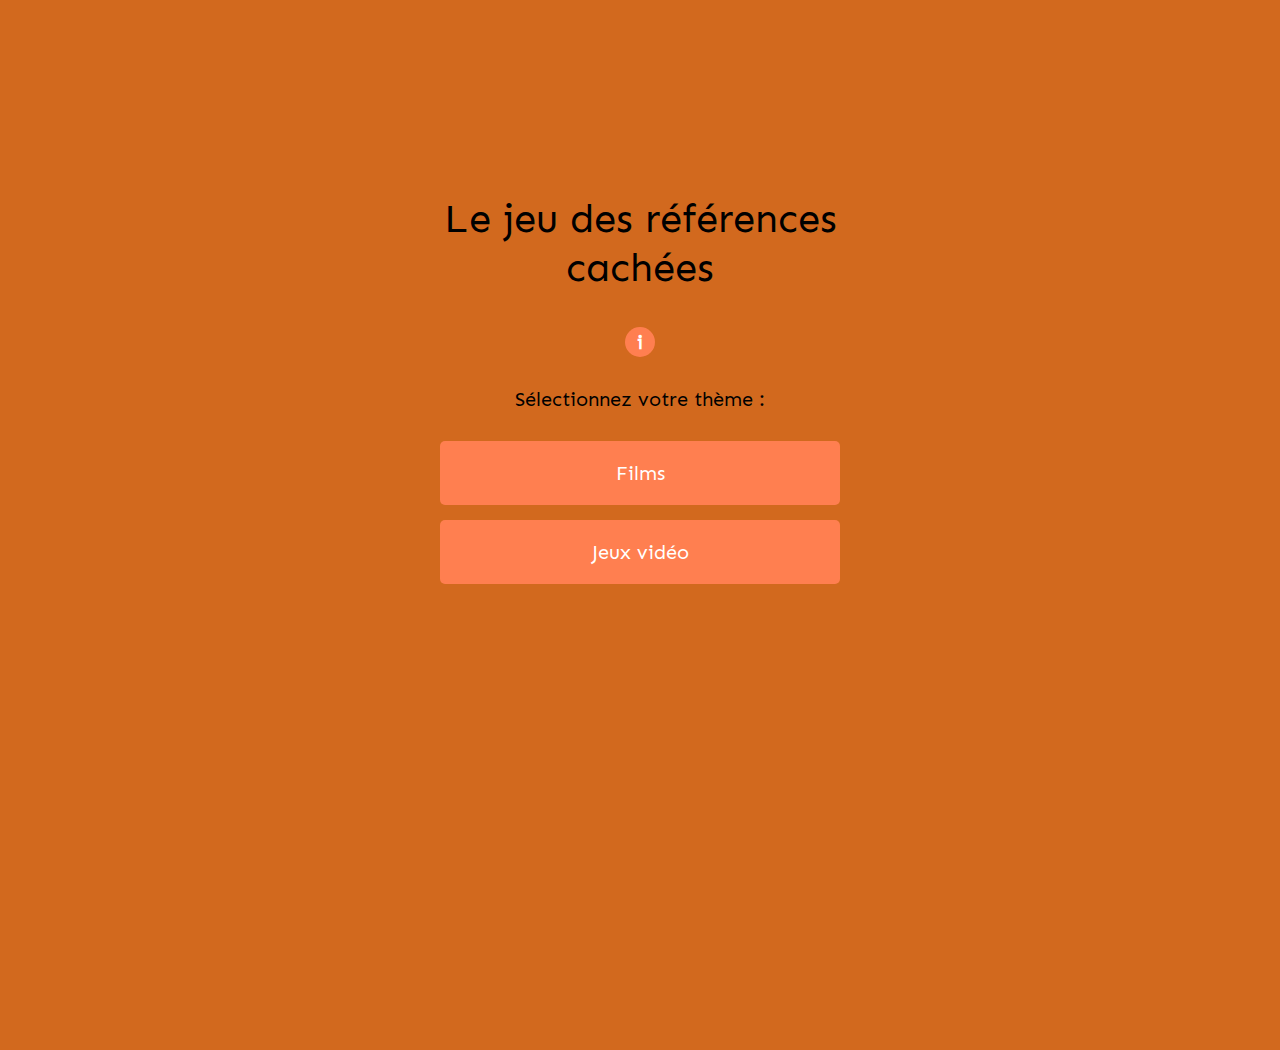
==== games.html @ 34562cf4 "INIT proj" ====
<!DOCTYPE html>
<html lang="fr">
<head>
    <meta charset="UTF-8" />
    <title>hidden objects game</title>
    
    <link href="css/main.css" rel="stylesheet" />
    <link href="css/hidden.css" rel="stylesheet" />
</head>
<body>
    <main>
        <section class="game">
            <article class="game_container">
                <div class="game_menu">
                    <ul class="game_menu_infos">
                        <li class="game_menu_info">
                            <button class="game_btn game_btn--back"><</button>
                        </li>
                        <li class="game_menu_info game_menu_info--center">
                            <div class="info info_lives">
                                <h4 class="info_lives_title">Lives :</h4>
                                <span class="info_lives_heart full" data-live="1"></span>
                                <span class="info_lives_heart full" data-live="2"></span>
                                <span class="info_lives_heart full" data-live="3"></span>
                                <span class="info_lives_heart full" data-live="4"></span>
                                <span class="info_lives_heart full" data-live="5"></span>
                            </div>
                            <div class="info info_findings">
                                <h4>Found :</h4>
                                <ul class="info_findings_score">
                                    <li class="info_findings_points"></li>/
                                    <li class="info_findings_maxpoints"></li>
                                </ul>
                            </div>
                        </li>
                        <li class="game_menu_info">
                            <span class="info_sound"></span>
                        </li>
                    </ul>
                    <ul class="game_menu_items active">
                        <li class="game_menu_item game_menu_item--title">
                            Le jeu des références cachées
                        </li>
                        <li class="game_menu_item game_menu_item--i">
                            <div>
                                i
                            </div>
                        </li>
                        <li class="game_menu_item game_menu_item--rules">
                            <p>Je vous propose un petit jeu où il vous faut trouver, cachées au sein d'une image, des références qui me sont chères.</p>
                            <p>Attention ! Chaque mauvaise réponse vous enlève une vie et vous n'en avez que 5 !</p>
                            <p>Heureusement, vous pouvez en gagner en marquant des points !</p>
                        </li>
                        <li class="game_menu_item game_menu_item--subtitle">
                            Sélectionnez votre thème :
                        </li>
                        <li class="game_menu_item" data-theme="movies">
                            <button class="game_btn">Films</button>
                        </li>
                        <!--<li class="game_menu_item" data-theme="series">
                            <button class="game_btn">Séries & animes</button>
                        </li>-->
                        <li class="game_menu_item" data-theme="videogames">
                            <button class="game_btn">Jeux vidéo</button>
                        </li>
                    </ul>
                </div>
                <div class="game_content game_content--movies" data-theme="movies">
                    <img class="game_image" src="images/fond-movies.png" />
                    <div class="game_dialog_bg"></div>
                    <div class="game_dialog">
                        <button class="game_btn game_dialog_close">X</button>
                        <h3 class="game_dialog_title">À quoi cet objet fait-il référence ?</h3>
                        <input class="game_dialog_input game_dialog_input--movies" type="text" />
                        <button class="game_btn game_dialog_guess">Guess</button>
                        <h4 class="game_dialog_text"></h4>
                    </div>
                    <div class="game_victory">
                        <h3>Victoire !</h3>
                        <p>Bravo ! Vous avez toutes les références !</p>
                        <p>C'est que vous avez les mêmes goûts que moi, c'est très étonnant !</p>
                        <div class="game_victory_gif">
                            <img src="images/bingo.gif" />
                        </div>
                        <button class="game_btn game_btn--back">Essayer un autre thème ?</button>
                        <button class="game_btn game_victory_close">Revoir les références</button>
                    </div>
                    <div class="object object--movies" data-id="1" data-found=false></div>
                    <div class="object object--movies" data-id="2" data-found=false></div>
                    <div class="object object--movies" data-id="3" data-found=false></div>
                    <div class="object object--movies" data-id="4" data-found=false></div>
                    <div class="object object--movies" data-id="5" data-found=false></div>
                    <div class="object object--movies" data-id="6" data-found=false></div>
                    <div class="object object--movies" data-id="7" data-found=false></div>
                    <div class="object object--movies" data-id="8" data-found=false></div>
                    <div class="object object--movies" data-id="9" data-found=false></div>
                    <div class="object object--movies" data-id="10" data-found=false></div>
                    <div class="object object--movies" data-id="11" data-found=false></div>
                    <div class="object object--movies" data-id="12" data-found=false></div>
                    <div class="object object--movies" data-id="13" data-found=false></div>
                    <div class="object object--movies" data-id="14" data-found=false></div>
                    <div class="object object--movies" data-id="15" data-found=false></div>
                    <div class="object object--movies" data-id="16" data-found=false></div>
                    <div class="object object--movies" data-id="17" data-found=false></div>
                    <div class="object object--movies" data-id="18" data-found=false></div>
                    <div class="object object--movies" data-id="19" data-found=false></div>
                    <div class="object object--movies" data-id="20" data-found=false></div>
                    <div class="object object--movies" data-id="21" data-found=false></div>
                    <div class="object object--movies" data-id="22" data-found=false></div>
                    <div class="object object--movies" data-id="23" data-found=false></div>
                    <div class="object object--movies" data-id="24" data-found=false></div>
                    <div class="object object--movies" data-id="25" data-found=false></div>
                    <div class="object object--movies" data-id="26" data-found=false></div>
                    <div class="object object--movies" data-id="27" data-found=false></div>
                    <div class="object object--movies" data-id="28" data-found=false></div>
                    <div class="object object--movies" data-id="29" data-found=false></div>
                    <div class="object object--movies" data-id="30" data-found=false></div>
                    <div class="object object--movies" data-id="31" data-found=false></div>
                    <div class="object object--movies" data-id="32" data-found=false></div>
                    <div class="object object--movies" data-id="33" data-found=false></div>
                    <div class="object object--movies" data-id="34" data-found=false></div>
                    <div class="object object--movies" data-id="35" data-found=false></div>
                    <div class="object object--movies" data-id="36" data-found=false></div>
                    <div class="object object--movies" data-id="37" data-found=false></div>
                    <div class="object object--movies" data-id="38" data-found=false></div>
                    <div class="object object--movies" data-id="39" data-found=false></div>
                    <div class="object object--movies" data-id="40" data-found=false></div>
                    <div class="object object--movies" data-id="41" data-found=false></div>
                    <div class="object object--movies" data-id="42" data-found=false></div>
                    <div class="object object--movies" data-id="43" data-found=false></div>
                    <div class="object object--movies" data-id="44" data-found=false></div>
                    <div class="object object--movies" data-id="45" data-found=false></div>
                    <div class="object object--movies" data-id="46" data-found=false></div>
                    <div class="object object--movies" data-id="47" data-found=false></div>
                    <div class="object object--movies" data-id="48" data-found=false></div>
                    <div class="object object--movies" data-id="49" data-found=false></div>
                    <div class="object object--movies" data-id="50" data-found=false></div>
                    <div class="object object--movies" data-id="51" data-found=false></div>
                    <div class="object object--movies" data-id="52" data-found=false></div>
                    <div class="object object--movies" data-id="53" data-found=false></div>
                    <div class="object object--movies" data-id="54" data-found=false></div>
                    <div class="object object--movies" data-id="55" data-found=false></div>
                    <div class="object object--movies" data-id="56" data-found=false></div>
                    <div class="object object--movies" data-id="57" data-found=false></div>
                    <div class="object object--movies" data-id="58" data-found=false></div>
                    <div class="object object--movies" data-id="59" data-found=false></div>
                    <div class="object object--movies" data-id="60" data-found=false></div>
                </div>
                <div class="game_content game_content--series" data-theme="series">
                    <img class="game_image" />
                    <div class="game_dialog_bg"></div>
                    <div class="game_dialog">
                        <button class="game_btn game_dialog_close">X</button>
                        <h3 class="game_dialog_title">À quoi cet objet fait-il référence ?</h3>
                        <input class="game_dialog_input game_dialog_input--series" type="text" />
                        <button class="game_btn game_dialog_guess">Guess</button>
                        <h4 class="game_dialog_text"></h4>
                    </div>
                    <div class="game_victory">
                        <h3>Victoire !</h3>
                        <p>Bravo ! Vous avez toutes les références !</p>
                        <p>C'est que vous avez les mêmes goûts que moi, c'est très étonnant !</p>
                    </div>
                    <div class="object object--series" data-id="1" data-found=false></div>
                    <div class="object object--series" data-id="2" data-found=false></div>
                </div>
                <div class="game_content game_content--videogames" data-theme="videogames">
                    <img class="game_image" src="images/fond-videogames.png" />
                    <div class="game_dialog_bg"></div>
                    <div class="game_dialog">
                        <button class="game_btn game_dialog_close">X</button>
                        <h3 class="game_dialog_title">À quoi cet objet fait-il référence ?</h3>
                        <input class="game_dialog_input game_dialog_input--videogames" type="text" />
                        <button class="game_btn game_dialog_guess">Guess</button>
                        <h4 class="game_dialog_text"></h4>
                    </div>
                    <div class="game_victory">
                        <h3>Victoire !</h3>
                        <p>Bravo ! Vous avez toutes les références !</p>
                        <p>C'est que vous avez les mêmes goûts que moi, c'est très étonnant !</p>
                        <div class="game_victory_gif">
                            <img src="images/knight-solar.gif" />
                        </div>
                        <button class="game_btn game_btn--back">Essayer un autre thème ?</button>
                        <button class="game_btn game_victory_close">Revoir les références</button>
                    </div>
                    <div class="object object--videogames" data-id="1" data-found=false></div>
                    <div class="object object--videogames" data-id="2" data-found=false></div>
                    <div class="object object--videogames" data-id="3" data-found=false></div>
                    <div class="object object--videogames" data-id="4" data-found=false></div>
                    <div class="object object--videogames" data-id="5" data-found=false></div>
                    <div class="object object--videogames" data-id="6" data-found=false></div>
                    <div class="object object--videogames" data-id="7" data-found=false></div>
                    <div class="object object--videogames" data-id="8" data-found=false></div>
                    <div class="object object--videogames" data-id="9" data-found=false></div>
                    <div class="object object--videogames" data-id="10" data-found=false></div>
                    <div class="object object--videogames" data-id="11" data-found=false></div>
                    <div class="object object--videogames" data-id="12" data-found=false></div>
                    <div class="object object--videogames" data-id="13" data-found=false></div>
                    <div class="object object--videogames" data-id="14" data-found=false></div>
                    <div class="object object--videogames" data-id="15" data-found=false></div>
                    <div class="object object--videogames" data-id="16" data-found=false></div>
                    <div class="object object--videogames" data-id="17" data-found=false></div>
                    <div class="object object--videogames" data-id="18" data-found=false></div>
                    <div class="object object--videogames" data-id="19" data-found=false></div>
                    <div class="object object--videogames" data-id="20" data-found=false></div>
                    <div class="object object--videogames" data-id="21" data-found=false></div>
                    <div class="object object--videogames" data-id="22" data-found=false></div>
                    <div class="object object--videogames" data-id="23" data-found=false></div>
                    <div class="object object--videogames" data-id="24" data-found=false></div>
                    <div class="object object--videogames" data-id="25" data-found=false></div>
                    <div class="object object--videogames" data-id="26" data-found=false></div>
                    <div class="object object--videogames" data-id="27" data-found=false></div>
                    <div class="object object--videogames" data-id="28" data-found=false></div>
                    <div class="object object--videogames" data-id="29" data-found=false></div>
                    <div class="object object--videogames" data-id="30" data-found=false></div>
                    <div class="object object--videogames" data-id="31" data-found=false></div>
                    <div class="object object--videogames" data-id="32" data-found=false></div>
                    <div class="object object--videogames" data-id="33" data-found=false></div>
                    <div class="object object--videogames" data-id="34" data-found=false></div>
                    <div class="object object--videogames" data-id="35" data-found=false></div>
                </div>
            </article>
        </section>
        <audio id="correct" class="sound" type="audio/mpeg"  src="sounds/correct.mp3" preload="auto"></audio>
        <audio id="wrong" class="sound" type="audio/mpeg"  src="sounds/wrong.mp3" preload="auto"></audio>
        <audio id="victory" class="sound" type="audio/mpeg"  src="sounds/victory.mp3" preload="auto"></audio>
        <audio id="music_videogames" class="sound" type="audio/mpeg"  src="sounds/ambient_games.mp3" preload="auto"></audio>
        <audio id="music_movies" class="sound" type="audio/mpeg"  src="sounds/ambient_movies.mp3" preload="auto"></audio>
    </main>
</body>
<script src="https://ajax.googleapis.com/ajax/libs/jquery/3.6.0/jquery.min.js"></script>
<script src="js/scripts.js"></script>
</html>
---- css/main.css ----
html, body, div, span, p, a, img, ol, ul, li, article, section, h1, h2, h3, h4, h5 {
    margin: 0;
    padding: 0;
    border: 0;
    font: inherit;
    vertical-align: baseline;
}

ol, ul {
    list-style: none; 
}

textarea, input {
    border: none;
    box-shadow: none;
    -webkit-box-shadow: none;
}

a {
    display: inline-block;
    cursor: pointer;
    text-decoration: none;
    width: 100%;
    height: 100%;
    display: flex;
    flex-direction: column;
    justify-content: center;
    align-items: center;
    color: #FFFFFF;
}

a:visited {
    color: #FFFFFF;
}


textarea:focus, input:focus{
    outline: none;
}

button, input[type="submit"], input[type="reset"] {
	background: none;
	color: inherit;
	border: none;
	padding: 0;
	font: inherit;
	cursor: pointer;
	outline: inherit;
}

@font-face {
    font-family: "sen";
    src: url(../fonts/Sen-Regular.ttf);
}

@font-face {
    font-family: "notoserif";
    src: url(../fonts/NotoSerif-Regular.ttf);
}

body {
    font-family: "sen";
}

.focus-background {
    display: none;
    position: absolute;
    width: 100%;
    height: 100%;
    background-color: rgba(0, 0, 0, 0.45);
    z-index: 200;
}

.btn {
    height: 54px;
    width: 205px;
    background-color: #337cbd;
    display: flex;
    justify-content: center;
    align-items: center;
    transition-duration: 0.5s;
    transition-timing-function: linear;
}

.btn a, .btn a:visited {
    color: #FFFFFF;
}

.btn:hover, .btn a:hover {
    color: #337cbd;
    background-color: #FFFFFF;
}

.btn--alt {
    background-color: #1C1C1C;
    text-transform: uppercase;
    align-self: center;
}

.btn--alt:hover {
    background-color: rgba(0, 0, 0, 0.45);
    color: #FFFFFF;
}

.btn--alt > a:hover {
    color: #FFFFFF;
}

.btn__icon {
    margin-right: 12px;
}

.icons {
    max-width: 30px;
}

.nav {
    background-color: #337cbd;
    color: #FFFFFF;
    display: flex;
    flex-direction: row;
    justify-content: center;
    width: 100%;
    height: 80px;
    position: fixed;
    z-index: 99;
    font-size: 22px;
    position: fixed;
}

.nav__menu {
    display: flex;
    justify-content: center;
    height: 100%;
    width: 80%;
}

.nav__menu--sn {
    position: absolute;
    display: flex;
    align-items: center;
    height: 100%;
    right: 0;
    margin-right: 70px;
}

.menu {
    display: flex;
    justify-content: space-around;
    background-color: #337cbd;
    color: #FFFFFF;
    max-height: 100%;
    width: 70%;
}

.menu__item {
    height: 100%;
    width: 33.33%;
}

.menu__item-link {
    position: relative;
}

.menu__item-link::after {
    content: "";
    display: none;
    position: absolute;
    bottom: 0;
    left: 0;
    width: 100%;
    height: 10px;
    background-color: #8ed1fc;
    z-index: 100;
}

.menu__item:hover {
    background-color: #FFFFFF;
    color: #337cbd;
    transition-duration: 0.5s;
    transition-timing-function: linear;
}

.menu__item > a:hover {
    color: #337cbd;
    transition-duration: 0.5s;
    transition-timing-function: linear;
}

.menu__item--alt:hover {
    background-color: #337cbd;
    color: #FFFFFF;
}

.menu__item-dot {
    display: none;
    margin-top: 3px;
    height: 7px;
    width: 7px;
    border-radius: 50%;
    background-color: #D40048;
}

.menu__item-dot.active {
    display: inline-block;
}

.menu__item-icon {
    max-width: 40px;
}

.header {
    display: flex;
    justify-content: space-around;
    align-items: center;
    width: 100%;
    height: 100vh;
    background-color: #8ed2fc;
    color: #FFFFFF;
}

.header__content {
    width: 70%;
    display: flex;
    justify-content: space-around;
    align-items: center;
}

.header__text {
    display: flex;
    flex-direction: column;
    justify-content: space-evenly;
    max-width: 525px;
    height: 400px;
}

.header__title {
    font-size: 74px;
    font-weight: bold;
    line-height: 74px;
}

.header__subtitle {
    font-size: 27px;
    line-height: 32px;
}

.header__text-arrows {
    font-size: 19px;
}

.header__text-arrows.active {
    text-decoration: underline;
}

.header__text-arrows + .header__text-arrows {
    margin-left: 20px;
}

.header__text-links {
    text-transform: uppercase;
    color: #353535;
    display: flex;
    align-items: center;
    align-self: flex-end;
    width: 100%;
    height: 76px;
    padding-left: 264px;
    font-size: 15px;
    background-color: #FFFFFF;
    font-weight: bold;
    letter-spacing: 1.76px;
    line-height: 75px;
}

.header__text-links-title {
    margin-right: 59px;
}

.header__text-links-icon + .header__text-links-icon {
    margin-left: 32px;
}

.header__text-links-icon-box {
    height: 30px;
    width: 30px;
}

.header__text-links-icon--twitter {
    position: relative;
}

.header__text-links-icon--circle {
    position: relative;
}

.header__text-links-icon--twitter::before {
    position: absolute;
    content: url("../icons/Twitter.svg");
    top: -22px;
    left: 8px;
}

.header__text-links-icon--circle::before {
    position: absolute;
    content: "";
    height: 28px;
    width: 28px;
    border-radius: 50%;
    border: 0.75px solid #353535;
    top: 0;
    left: 0;
}

.header__image {
    max-width: 500px;
    border-radius: 50%;
}

.body {
    width: 70%;
    margin: auto;
    display: flex;
    justify-content: center;
    align-items: center;
    margin-bottom: 100px;
}

.body:last-child {
    margin-bottom: 0;
}

.background {
    width: 100%;
    height: auto;
    background-color: #F1F1F1;
}

.main {
}

.main__title {
    position: relative;
    width: 100%;
    height: 80px;
}

.main__title::before {
    content:  url("../icons/Carré_point.svg");
    position: absolute;
    left: 0;
    top: 0;
    width: 89px;
    color: #000000;
    opacity: 0.03;
    background-color: red;
}

.main__title-text {
    color: #353535;
    font-size: 45px;
    font-weight: bold;
    padding: 30px 150px 60px 60px;
    line-height: 48px;
}

.gallery {
    display: flex;
    justify-content: space-around;
    align-items: center;
    flex-direction: row;
}

.gallery + .gallery {
    margin-top: 30px;
}

.gallery__item {
    width: 30%;
    overflow: hidden;
    max-height: 500px;
}

.gallery__item__img {
    width: 100%;
}

.side {
    display: flex;
    justify-content: space-between;
    flex-direction: row-reverse;
}

.side__col {
    width: 738px;
    height: 1100px;
    display: flex;
    flex-direction: column;
    flex-wrap: wrap;
    justify-content: center;
}

.side__article {
    width: 352px;
    box-shadow: 0 0 60px 0 rgba(0,0,0,0.08);
    color: #353535;
    margin-bottom: 26px;
    margin-right: 34px;
}

.side__article-head {
    display: flex;
    align-items: center;
    height: 84px;
    color: #262525;
    font-size: 20px;
    font-weight: bold;
    line-height: 24px;
    text-transform: uppercase;
    text-decoration: underline;
}

.side__article-icon {
    width: 84px;
    height: 100%;
    background-color: #FA0E5A;
    display: flex;
    justify-content: center;
    align-items: center;
}

.side__article-icon--alt {
    background-color: #007DDB;
}

.side__article-title {
    color: #262525;
    margin-left: 17px;
}

.side__article-title::before {
    content: url("../icons/Icon_fleche (2).svg");
    color: #262525;
    margin-right: 4px;
}

.side__article-img {
    width: 100%;
}

.side__article-text {
    font-size: 18px;
    font-weight: bold;
    line-height: 22px;
    padding: 20px;
}

.side__article-btn {
    margin-top: 51px;
}

.side__article-btn:hover {
    background-color: #337cbd;
    color: #FFFFFF;
}

.contact {
    color: #353535;
    margin: 139px 0;
    width: 100%;
    display: flex;
    align-items: center;
}

.contact__img {
    width: 50%;
}

.contact__box {
    margin-top: 170px;
    width: 50%;
    background-color: #FFFFFF;
    box-shadow: 0 0 65px 0 rgba(0,0,0,0.15);
    padding: 68px 106px;
    display: flex;
    flex-direction: column;
    align-items: center;
}

.contact__box-title {
    font-size: 45px;
    font-weight: bold;
    line-height: 24px;
    text-align: center;
    line-height: 45px;
}

.contact__box-subtitle {
    font-size: 18px;
    line-height: 24px;
    text-align: center;
    width: 380px;
    margin-bottom: 23px;
}

.form {
    width: 100%;
}

.form__fields {
    width: 100%;
    display: flex;
    flex-direction: column;
    justify-content: center;
}

.input {
    width: 100%;
}

.inputs {
    display: flex;
}

.input__box {
    width: 100%;
    display: flex;
    flex-direction: column;
    height: 60px;
    color: #C5C5C5;
    font-size: 15px;
    line-height: 26px;
    margin-bottom: 16px;
}

.input__box--textarea {
    height: 120px;
}

.input__box--small {
    width: 50%;
    display: flex;
    flex-direction: column;
    height: 60px;
    color: #C5C5C5;
    font-size: 15px;
    line-height: 26px;
    margin-right: 22px;
}

.input__box--small:last-child {
    margin-right: 0;
}

.input__box-field {
    background-color: #000000;
    background-color: rgba(0, 0, 0, 0.03);
    outline: none;
    padding: 6px;
}

.footer {
    background-color: #337cbd;
    color: #FFFFFF;
    font-size: 15px;
    padding-top: 86px;
}

.footer__box {
    width: 70%;
    margin: auto;
    display: flex;
    flex-direction: column;
    justify-content: flex-start;
    align-items: center;
}

.footer__logo {
    max-width: 106px;
    margin-bottom: 60px;
}

.footer__newsletter {
    font-size: 53px;
    font-weight: bold;
}

.footer__email {
    text-transform: uppercase;
    padding: 20px 0;
}

.footer__networks {
    height: auto;
    padding: 30px 0 67px 0;
    border-top: 1px solid #FFFFFF;
    width: 368px;
    display: flex;
    justify-content: center;
}

.footer__networks-icon + .footer__networks-icon {
    margin-left: 12px;
}

.footer__links {
    display: flex;
    justify-content: center;
    text-transform: uppercase;
    padding-bottom: 25px;
    flex-wrap: wrap;
}

.footer__links-item::before {
    content: "";
    display: inline-block;
    height: 6px;
    width: 6px;
    border-radius: 3px;
    margin: 2px 20px;
    background-color: #FFFFFF;   
}

.footer__links-item:first-child::before {
    display: none;
}

.footer__terms {
    text-align: center;
    margin-bottom: 30px;
}

@media screen and (max-width: 850px) {
    .body {
        flex-direction: column;
        width: 100%;
    }

    .header__content {
        flex-direction: column;
    }

    .header__image {
        position: relative;
        width: 100%;
    }

    .header__text {
        padding-left: 0;
        margin-bottom: 50px;
    }

    .header__text-links {
        position: relative;
        padding: 0;
        justify-content: center;
    }

    .main {
        width: 100%;
    }

    .main__col {
        margin-top: 110px;
        margin-right: 0;
    }

    .side {
        flex-wrap: nowrap;
        width: 100%;
    }

    .side__col {
        flex-wrap: nowrap;
        justify-content: flex-start;
        height: auto;
    }

    .side__article {
        width: 100%;
    }

    .side__article-btn {
        display: none;
    }

    .contact {
        flex-direction: column;
    }

    .contact__img {
        width: 100%;
    }

    .contact__box {
        margin: 0;
        width: 100%;
    }
}
---- css/hidden.css ----
.game {
    height: 100vh;
    width: 100%;
}

.game_btn {
    display: flex;
    justify-content: center;
    align-items: center;
    color: white;
    background-color: coral;
    padding: 10px;
    border: none;
    cursor: pointer;
    font-size: 20px;
    border-radius: 5px;
}

.game_btn:hover {
    background-color: brown;
}

.game_btn--back {
    align-self: flex-start;
}

.game_btn + .game_btn {
    margin-top: 10px;
}

.game_menu {
    position: absolute;
    top: 0;
    left: 0;
    display: flex;
    flex-direction: column;
    align-items: center;
    width: 100%;
    min-height: 100vh;
    height: calc(100% + 50px);
    padding-top: 150px;
    background-color: chocolate;
    transition: height 1.5s ease-in-out;
    z-index: 15;
}

.game_menu.reduced {
    flex-direction: row;
    min-height: auto;
    height: 50px;
    padding-top: 0;
}

.game_menu.reduced .game_menu_items {
    pointer-events: none;
}

.game_menu_items {
    display: flex;
    flex-direction: column;
    justify-content: center;
    align-items: center;
    text-align: center;
    opacity: 0;
    max-width: 400px;
    transition: opacity 1s ease-in-out;
}

.game_menu_item--title {
    font-size: 40px;
    margin-bottom: 20px;
}

.game_menu_item--i {
    display: flex;
    justify-content: center;
    font-size: 20px;
}

.game_menu_item--i div {
    display: flex;
    justify-content: center;
    align-items: center;
    width: 30px;
    height: 30px;
    border-radius: 50%;
    background-color: coral;
    color: white;
    font-weight: 600;
    cursor: pointer;
}

.game_menu_item--i div:hover {
    background-color: brown;
}

.game_menu_item--rules {
    max-height: 0;
    overflow: hidden;
    transition: max-height 0.7s ease-in-out;
}

.game_menu_item--rules.display {
    max-height: 200px;
}

.game_menu_item--subtitle {
    font-size: 20px;
    margin: 15px 0;
}

.game_menu_item {
    width: 100%;
}

.game_menu_item + .game_menu_item {
    margin-top: 15px;
}

.game_menu_item .game_btn {
    width: 100%;
    padding: 20px;
}

.game_menu_infos {
    width: 100%;
    display: flex;
    justify-content: space-between;
    align-items: center;
    opacity: 0;
    background-color: chocolate;
    transition: opacity 1s ease-in-out;
}

.game_menu_info {
    display: flex;
    align-items: center;
}

.game_menu_info--center {
    justify-content: center;
}

.game_image {
    width: 100%;
    object-fit: contain;
}

.info {
    display: flex;
    justify-content: center;
    align-items: center;
    min-width: 200px;
}

.info_lives_title {
    margin-right: 10px;
}

.info_lives_heart {
    width: 35px;
    height: 35px;
    background: url([data-uri]);
    background-size: contain;
    transition: all 0.3s ease-in-out;
}

.info_lives_heart.full {
    background: url([data-uri]);
    background-size: contain;
}

.info_lives_heart.forward {
    transform: scale(1.1);
}

.info_lives_heart.backward {
    transform: scale(0.9);
}

.info_findings_score {
    font-size: 30px;
    display: flex;
    margin-left: 10px;
}

.info_sound {
    width: 35px;
    height: 35px;
    background: url([data-uri]);
    background-size: contain;
    transition: all 0.3s ease-in-out;
    cursor: pointer;
}

.info_sound.off {
    background: url([data-uri]);
    background-size: contain;
}

.game_container {
    width: 100%;
    position: relative;
    background-color: sienna;
    padding-bottom: 50px;
}

.game_content {
    display: none;
    position: relative;
    margin: 0 120px;
    width: 1600px;
    padding-top: 50px;
    background-color: brown;
}

.game_content.active {
    display: flex;
}

.game_content--movies {
    background-color: crimson;
}

.game_content--series {
    background-color: cadetblue;
}

/*.game_content--videogames {
    background: url() top center no-repeat;
    background-size: contain;
    background-color: chocolate;
    flex-shrink: 0;
}*/

.game_content--videogames img {
    min-height: 900px;
}

.game_dialog {
    opacity: 0;
    background-color: black;
    color: white;
    border: 1px dashed white;
    position: absolute;
    top: calc(50% - 135px);
    left: calc(50% - 270px);
    width: 500px;
    height: 270px;
    display: flex;
    justify-content: space-evenly;
    flex-direction: column;
    align-items: center;
    text-align: center;
    border-radius: 20px;
    pointer-events: none;
    transition: opacity 0.3s ease-in-out;
    padding: 20px;
    z-index: 5;
}

.game_dialog.active {
    display: flex;
    opacity: 1;
    pointer-events: visible;
}

.game_dialog_bg {
    position: absolute;
    width: 100%;
    height: calc(100% - 50px);
    background-color: black;
    opacity: 0;
    transition: opacity 0.5s ease-in-out;
}

.game_dialog_bg.active{
    opacity: 0.5;
    z-index: 1;
    cursor: pointer;
}

.game_dialog_title {
    font-size: 30px;
    margin: 20px 40px;
}

.game_dialog_title.anim {
    animation: title 0.3s ease-in-out;
}

.game_dialog_input {
    text-align: center;
    padding: 10px;
    background-color: black;
    color: white;
    border: 1px solid white;
    border-radius: 15px;
}

.game_dialog_input.shake {
    animation: error 0.3s ease-in-out forwards;
}

.game_dialog_close {
    position: absolute;
    top: 15px;
    right: 15px;
}

.game_dialog_guess {
    margin: 20px 0;
}

.game_dialog_text {
    padding: 0 20px;
}

.game_victory {
    display: flex;
    flex-direction: column;
    justify-content: center;
    align-items: center;
    text-align: center;
    background-color: black;
    color: white;
    position: absolute;
    top: calc(50% - 250px);
    left: calc(50% - 250px);
    border-radius: 50%;
    z-index: 10;
    font-size: 40px;
    border: 2px solid white;
    width: 500px;
    height: 500px;
    overflow: hidden;
    transform: scale(0);
}

.game_victory p {
    padding: 10px 50px;
    font-size: 15px;
}

.game_victory .game_btn {
    align-self: center;
}

.game_victory.active {
    animation: victory 1s ease-in-out forwards;
}

.game_victory_gif {
    height: 150px;
    margin: 15px;
    border-radius: 10px;
    overflow: hidden;
}

.game_victory_gif img {
    min-height: 100%;
    object-fit: contain;
}

.sound {
    display: none;
}

@keyframes title {
    00% {
        transform: scale(3);
    }
    
    100% {
        transform: scale(1);
    }
}

@keyframes victory {
    40% {
        transform: scale(1.2);
    }

    60% {
        transform: scale(0.8);
    }

    80% {
        transform: scale(1.1);
    }
    
    100% {
        transform: scale(1);
    }
}

@keyframes error {
    20% {
        transform: translateX(-2px);
    }

    40% {
        transform: translateX(2px);
    }

    60% {
        transform: translateX(-2px);
    }

    80% {
        transform: translateX(2px);
    }
    
    100% {
        transform: translateX(0);
    }
}

.object {
    position: absolute;
    display: flex;
    justify-content: center;
    align-items: center;
    height: 50px;
    width: 50px;
    border-radius: 50%;
}

.object.found {
    cursor: pointer;
}

.object::before {
    content: "";
    display: inline-block;
    height: 15px;
    width: 15px;
    border-radius: 50%;
    background-color: white;
    opacity: 0;
    transition: opacity 0.7s ease-in-out;
}

.object.found::before {
    opacity: 1;
}

.object--movies[data-id="1"] {
    top: 950px;
    left: 1240px;
    height: 68px;
    width: 67px;
}

.object--movies[data-id="2"] {
    top: 994px;
    left: 980px;
    height: 51px;
    width: 79px;
}

.object--movies[data-id="3"] {
    top: 1283px;
    left: 561px;
    height: 39px;
    width: 46px;
}

.object--movies[data-id="4"] {
    top: 1101px;
    left: 343px;
    height: 114px;
    width: 141px;
    transform: rotate(-7deg);
    border-radius: 0;
}

.object--movies[data-id="5"] {
    top: 411px;
    left: 1133px;
    height: 136px;
    width: 61px;
    border-radius: 0;
    transform: rotate(-17deg) skew(-15deg);
}

.object--movies[data-id="6"] {
    top: 337px;
    left: 1373px;
    height: 132px;
    width: 230px;
    border-radius: 0;
    transform: rotate(-15deg) skew(-15deg);
}

.object--movies[data-id="7"] {
    top: 999px;
    left: 1121px;
    height: 14px;
    width: 32px;
}

.object--movies[data-id="8"] {
    top: 266px;
    left: 892px;
    height: 96px;
    width: 66px;
}

.object--movies[data-id="9"] {
    top: 744px;
    left: 1434px;
    height: 348px;
    width: 36px;
    transform: rotate(6deg);
}

.object--movies[data-id="10"] {
    top: 379px;
    left: 615px;
    height: 54px;
    width: 21px;
}

.object--movies[data-id="11"] {
    top: 1148px;
    left: 1350px;
    height: 80px;
    width: 77px;
}

.object--movies[data-id="12"] {
    top: 46px;
    left: 1389px;
    height: 92px;
    width: 92px;
}

.object--movies[data-id="13"] {
    top: 744px;
    left: 914px;
    height: 51px;
    width: 51px;
}

.object--movies[data-id="14"] {
    top: 178px;
    left: 443px;
    height: 143px;
    width: 155px;
}

.object--movies[data-id="15"] {
    top: 959px;
    left: 37px;
    height: 81px;
    width: 46px;
}

.object--movies[data-id="16"] {
    top: 290px;
    left: 1201px;
    height: 99px;
    width: 126px;
    border-radius: 0;
    transform: rotate(-8deg) skew(0deg, -15deg);
}

.object--movies[data-id="17"] {
    top: 881px;
    left: 818px;
    height: 62px;
    width: 87px;
}

.object--movies[data-id="18"] {
    top: 694px;
    left: 134px;
    height: 73px;
    width: 22px;
    border-radius: 0;
}

.object--movies[data-id="19"] {
    top: 701px;
    left: 207px;
    height: 50px;
    width: 77px;
}

.object--movies[data-id="20"] {
    top: 723px;
    left: 1104px;
    height: 105px;
    width: 82px;
}

.object--movies[data-id="21"] {
    top: 765px;
    left: 747px;
    height: 84px;
    width: 77px;
}

.object--movies[data-id="22"] {
    top: 805px;
    left: 255px;
    height: 108px;
    width: 106px;
}

.object--movies[data-id="23"] {
    top: 759px;
    left: 1317px;
    height: 57px;
    width: 35px;
}

.object--movies[data-id="24"] {
    top: 306px;
    left: 107px;
    height: 52px;
    width: 109px;
    transform: rotate(60deg);
}

.object--movies[data-id="25"] {
    top: 1258px;
    left: 1103px;
    height: 57px;
    width: 69px;
}

.object--movies[data-id="26"] {
    top: 427px;
    left: 1214px;
    height: 127px;
    width: 120px;
    border-radius: 0;
    transform: skew(0deg, -15deg);
}

.object--movies[data-id="27"] {
    top: 1093px;
    left: 1496px;
    height: 107px;
    width: 104px;
    border-top-right-radius: 0;
    border-bottom-right-radius: 0;
}

.object--movies[data-id="28"] {
    top: 1215px;
    left: 167px;
    height: 67px;
    width: 107px;
}

.object--movies[data-id="29"] {
    top: 735px;
    left: 50px;
    height: 47px;
    width: 66px;
}

.object--movies[data-id="30"] {
    top: 522px;
    left: 78px;
    height: 124px;
    width: 82px;
    border-radius: 0;
}

.object--movies[data-id="31"] {
    top: 708px;
    left: 647px;
    height: 110px;
    width: 101px;
}

.object--movies[data-id="32"] {
    top: 353px;
    left: 1068px;
    height: 103px;
    width: 43px;
    border-radius: 0;
}

.object--movies[data-id="33"] {
    top: 816px;
    left: 145px;
    height: 93px;
    width: 25px;
    transform: rotate(-5deg);
}

.object--movies[data-id="34"] {
    top: 468px;
    left: 1068px;
    height: 81px;
    width: 51px;
    border-radius: 0;
}

.object--movies[data-id="35"] {
    top: 727px;
    left: 1189px;
    height: 76px;
    width: 79px;
    border-radius: 0;
}

.object--movies[data-id="36"] {
    top: 57px;
    left: 659px;
    height: 74px;
    width: 52px;
}

.object--movies[data-id="37"] {
    top: 226px;
    left: 1092px;
    height: 86px;
    width: 83px;
}

.object--movies[data-id="38"] {
    top: 690px;
    left: 479px;
    height: 72px;
    width: 62px;
}

.object--movies[data-id="39"] {
    top: 104px;
    left: 161px;
    height: 105px;
    width: 59px;
    transform: rotate(10deg);
}

.object--movies[data-id="40"] {
    top: 1104px;
    left: 924px;
    height: 107px;
    width: 71px;
}

.object--movies[data-id="41"] {
    top: 210px;
    left: 736px;
    height: 55px;
    width: 80px;
}

.object--movies[data-id="42"] {
    top: 953px;
    left: 827px;
    height: 37px;
    width: 24px;
}

.object--movies[data-id="43"] {
    top: 845px;
    left: 600px;
    height: 85px;
    width: 123px;
    transform: rotate(-15deg);
}

.object--movies[data-id="44"] {
    top: 832px;
    left: 1291px;
    height: 42px;
    width: 126px;
    border-radius: 0;
}

.object--movies[data-id="45"] {
    top: 552px;
    left: 203px;
    height: 83px;
    width: 24px;
    border-radius: 0;
}

.object--movies[data-id="46"] {
    top: 441px;
    left: 434px;
    height: 173px;
    width: 174px;
}

.object--movies[data-id="47"] {
    top: 235px;
    left: 47px;
    height: 253px;
    width: 56px;
    border-radius: 0;
    transform: rotate(11deg);
}

.object--movies[data-id="48"] {
    top: 652px;
    left: 1314px;
    height: 84px;
    width: 32px;
    border-radius: 0;
}

.object--movies[data-id="49"] {
    top: 531px;
    left: 940px;
    height: 86px;
    width: 98px;
}

.object--movies[data-id="50"] {
    top: 1069px;
    left: 706px;
    height: 49px;
    width: 64px;
    transform: rotate(-10deg);
}

.object--movies[data-id="51"] {
    top: 883px;
    left: 363px;
    height: 45px;
    width: 233px;
    transform: rotate(-5deg);
}

.object--movies[data-id="52"] {
    top: 896px;
    left: 1069px;
    height: 50px;
    width: 48px;
}

.object--movies[data-id="53"] {
    top: 942px;
    left: 442px;
    height: 69px;
    width: 94px;
}

.object--movies[data-id="54"] {
    top: 806px;
    left: 1495px;
    height: 72px;
    width: 69px;
    border-radius: 0;
}

.object--movies[data-id="55"] {
    top: 184px;
    left: 265px;
    height: 110px;
    width: 145px;
}

.object--movies[data-id="56"] {
    top: 616px;
    left: 1495px;
    height: 170px;
    width: 94px;
    border-radius: 0;
}

.object--movies[data-id="57"] {
    top: 217px;
    left: 1358px;
    height: 93px;
    width: 115px;
    border-radius: 0;
    transform: rotate(-22deg) skew(-15deg);
}

.object--movies[data-id="58"] {
    top: 151px;
    left: 1505px;
    height: 128px;
    width: 97px;
    border-radius: 0;
    transform: rotate(-15deg) skew(-15deg);
}

.object--movies[data-id="59"] {
    top: 1236px;
    left: 1198px;
    height: 25px;
    width: 131px;
    transform: rotate(20deg);
}

.object--movies[data-id="60"] {
    top: 644px;
    left: 764px;
    height: 95px;
    width: 69px;
}

.object--series {
    background-color: blue;
    opacity: 0.5;
}

.object--series[data-id="2"] {
    left: 250px;
}

.object--videogames[data-id="1"] {
    top: 419px;
    left: 94px;
    height: 45px;
    width: 45px;
}

.object--videogames[data-id="2"] {
    top: 620px;
    left: 16px;
    height: 154px;
    width: 103px;
}

.object--videogames[data-id="3"] {
    top: 803px;
    left: 18px;
    height: 123px;
    width: 159px;
}

.object--videogames[data-id="4"] {
    top: 403px;
    left: 203px;
    height: 322px;
    width: 23px;
    transform: rotate(4deg);
}

.object--videogames[data-id="5"] {
    top: 532px;
    left: 268px;
    height: 157px;
    width: 115px;
}

.object--videogames[data-id="6"] {
    left: 225px;
    width: 75px;
    transform: rotate(44deg);
}

.object--videogames[data-id="7"] {
    top: 534px;
    left: 458px;
    height: 117px;
    width: 52px;
}

.object--videogames[data-id="8"] {
    top: 705px;
    left: 574px;
    height: 89px;
    width: 35px;
}

.object--videogames[data-id="9"] {
    top: 228px;
    left: 527px;
    height: 59px;
    width: 58px;
}

.object--videogames[data-id="10"] {
    top: 544px;
    left: 686px;
    height: 195px;
    width: 53px;
}

.object--videogames[data-id="11"] {
    top: 488px;
    left: 741px;
    height: 66px;
    width: 53px;
}

.object--videogames[data-id="12"] {
    top: 615px;
    left: 794px;
    height: 57px;
    width: 55px;
}

.object--videogames[data-id="13"] {
    top: 374px;
    left: 848px;
    height: 57px;
    width: 55px;
}

.object--videogames[data-id="14"] {
    top: 622px;
    left: 1013px;
    height: 138px;
    width: 125px;
}

.object--videogames[data-id="15"] {
    top: 498px;
    left: 1089px;
    height: 127px;
    width: 107px;
}

.object--videogames[data-id="16"] {
    top: 430px;
    left: 991px;
    height: 116px;
    width: 79px;
}

.object--videogames[data-id="17"] {
    top: 537px;
    left: 925px;
    height: 34px;
    width: 51px;
}

.object--videogames[data-id="18"] {
    top: 742px;
    left: 763px;
    height: 35px;
    width: 61px;
}

.object--videogames[data-id="19"] {
    top: 817px;
    left: 1229px;
    height: 46px;
    width: 183px;
    transform: rotate(35deg);
}

.object--videogames[data-id="20"] {
    top: 385px;
    left: 1286px;
    height: 149px;
    width: 90px;
}

.object--videogames[data-id="21"] {
    top: 446px;
    left: 1506px;
    height: 135px;
    width: 88px;
}

.object--videogames[data-id="22"] {
    top: 761px;
    left: 1444px;
    height: 94px;
    width: 124px;
}

.object--videogames[data-id="23"] {
    top: 303px;
    left: 954px;
    height: 45px;
    width: 160px;
}

.object--videogames[data-id="24"] {
    top: 308px;
    left: 698px;
    height: 29px;
    width: 115px;
}

.object--videogames[data-id="25"] {
    top: 118px;
    left: 755px;
    height: 74px;
    width: 72px;
}

.object--videogames[data-id="26"] {
    top: 108px;
    left: 976px;
    height: 74px;
    width: 72px;
}

.object--videogames[data-id="27"] {
    top: 181px;
    left: 849px;
    height: 30px;
    width: 98px;
    transform: rotate(10deg);
}

.object--videogames[data-id="28"] {
    top: 399px;
    left: 626px;
    height: 203px;
    width: 38px;
    transform: rotate(-5deg);
}

.object--videogames[data-id="29"] {
    top: 680px;
    left: 1363px;
    height: 79px;
    width: 94px;
}

.object--videogames[data-id="30"] {
    top: 146px;
    left: 349px;
    height: 80px;
    width: 81px;
}

.object--videogames[data-id="31"] {
    top: 569px;
    left: 138px;
    height: 34px;
    width: 49px;
}

.object--videogames[data-id="32"] {
    top: 533px;
    left: 825px;
    height: 29px;
    width: 69px;
}

.object--videogames[data-id="33"] {
    top: 411px;
    left: 546px;
    height: 189px;
    width: 44px;
    transform: rotate(5deg);
}

.object--videogames[data-id="34"] {
    top: 384px;
    left: 391px;
    height: 97px;
    width: 50px;
}

.object--videogames[data-id="35"] {
    top: 192px;
    left: 1203px;
    height: 135px;
    width: 109px;
}

.active {
    opacity: 1;
}
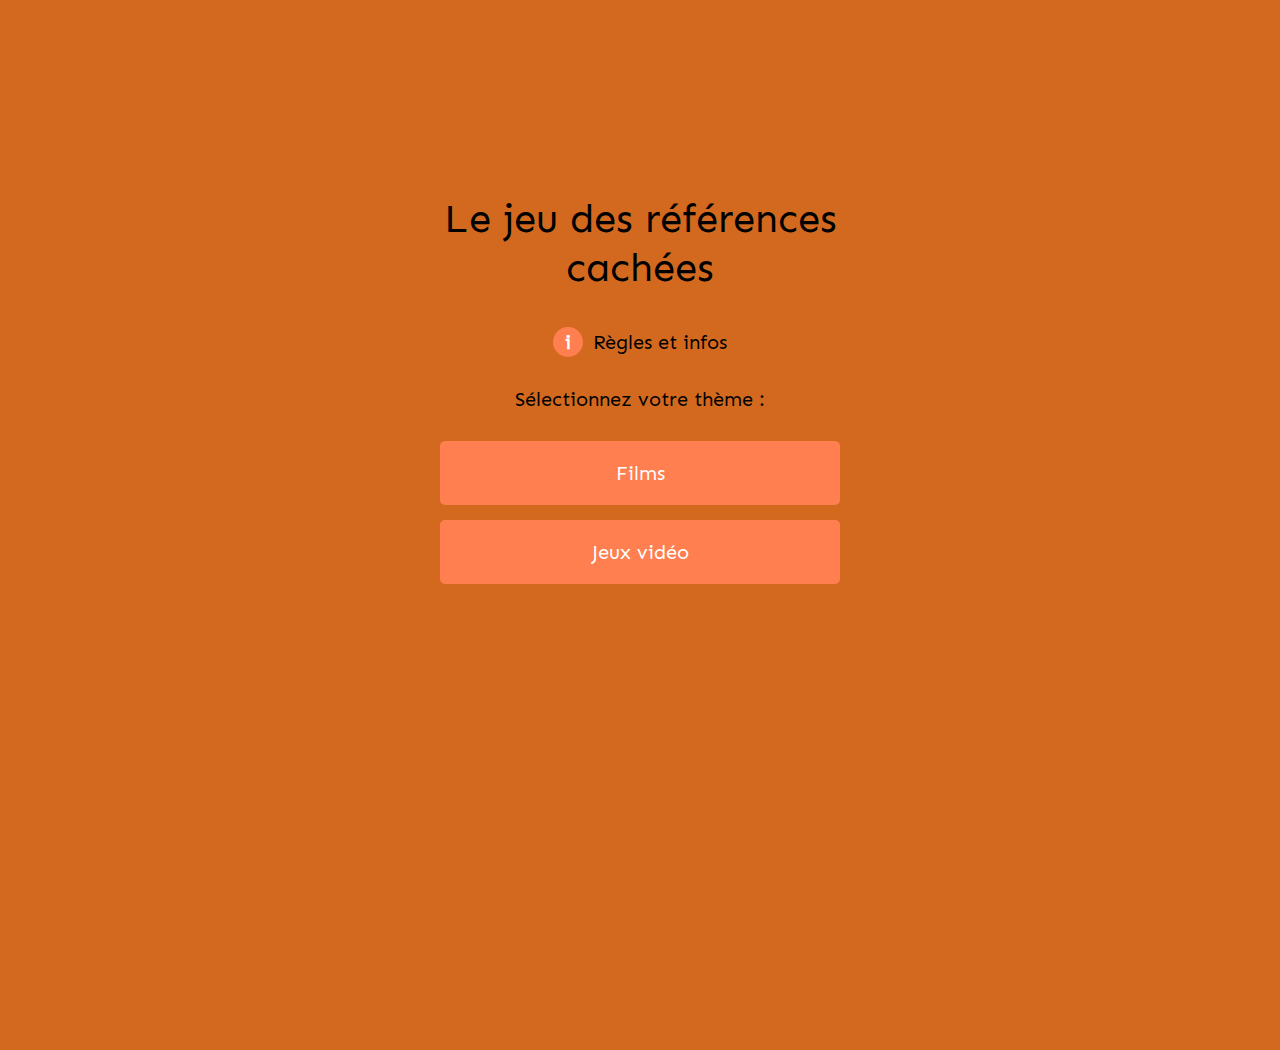
==== commit a2c4e922: "game info" ====
--- a/games.html
+++ b/games.html
@@ -7,7 +7,7 @@
     <link href="css/main.css" rel="stylesheet" />
     <link href="css/hidden.css" rel="stylesheet" />
 </head>
-<body>
+<body onload="onLoad()">
     <main>
         <section class="game">
             <article class="game_container">
@@ -42,9 +42,10 @@
                             Le jeu des références cachées
                         </li>
                         <li class="game_menu_item game_menu_item--i">
-                            <div>
+                            <a>
                                 i
-                            </div>
+                            </a>
+                            Règles et infos
                         </li>
                         <li class="game_menu_item game_menu_item--rules">
                             <p>Je vous propose un petit jeu où il vous faut trouver, cachées au sein d'une image, des références qui me sont chères.</p>
@@ -230,5 +231,5 @@
     </main>
 </body>
 <script src="https://ajax.googleapis.com/ajax/libs/jquery/3.6.0/jquery.min.js"></script>
-<script src="js/scripts.js"></script>
+<script src="js/hidden.js"></script>
 </html>--- a/css/main.css
+++ b/css/main.css
@@ -151,27 +151,16 @@
     color: #FFFFFF;
     max-height: 100%;
     width: 70%;
+    text-align: center;
 }
 
 .menu__item {
+    display: flex;
+    justify-content: center;
+    align-items: center;
     height: 100%;
     width: 33.33%;
-}
-
-.menu__item-link {
-    position: relative;
-}
-
-.menu__item-link::after {
-    content: "";
-    display: none;
-    position: absolute;
-    bottom: 0;
-    left: 0;
-    width: 100%;
-    height: 10px;
-    background-color: #8ed1fc;
-    z-index: 100;
+    cursor: pointer;
 }
 
 .menu__item:hover {
@@ -190,23 +179,6 @@
 .menu__item--alt:hover {
     background-color: #337cbd;
     color: #FFFFFF;
-}
-
-.menu__item-dot {
-    display: none;
-    margin-top: 3px;
-    height: 7px;
-    width: 7px;
-    border-radius: 50%;
-    background-color: #D40048;
-}
-
-.menu__item-dot.active {
-    display: inline-block;
-}
-
-.menu__item-icon {
-    max-width: 40px;
 }
 
 .header {
@@ -342,7 +314,6 @@
 .main__title {
     position: relative;
     width: 100%;
-    height: 80px;
 }
 
 .main__title::before {
@@ -356,6 +327,32 @@
     background-color: red;
 }
 
+.projects {
+    display: flex;
+    padding: 20px 0;
+}
+
+.project, .project:visited {
+    display: flex;
+    padding: 10px;
+    cursor: pointer;
+    color: #337cbd;
+    transition: all 0.2s ease-in-out;
+}
+
+.project:hover {
+    color: #FFFFFF;
+    background-color: #337cbd;
+}
+
+.project img {
+    width: 200px;
+    height: 200px;
+    border-radius: 20px;
+    object-fit: cover;
+    overflow: hidden;
+}
+
 .main__title-text {
     color: #353535;
     font-size: 45px;
@@ -366,23 +363,51 @@
 
 .gallery {
     display: flex;
+    flex-wrap: wrap;
     justify-content: space-around;
-    align-items: center;
-    flex-direction: row;
-}
-
-.gallery + .gallery {
-    margin-top: 30px;
 }
 
 .gallery__item {
+    position: relative;
+    display: flex;
+    justify-content: center;
     width: 30%;
+    margin: 10px;
     overflow: hidden;
     max-height: 500px;
+    cursor: pointer;
+}
+
+.gallery__item.active {
+    transform: scale(1.10);
+}
+
+.gallery__item__text {
+    position: absolute;
+    bottom: 0;
+    width: calc(100% - 40px);
+    padding: 20px;
+    color: #FFFFFF;
+    background-color: #000000;
+    opacity: 0.7;
+    transform: translateY(100%);
+    transition: transform 0.5s ease-in-out;
+}
+
+.gallery__item__text h4 {
+    font-size: 20px;
+    text-align: center;
+    margin-bottom: 10px;
+}
+
+.gallery__item:hover .gallery__item__text {
+    transform: translateY(0);
 }
 
 .gallery__item__img {
     width: 100%;
+    height: 100%;
+    object-fit: cover;
 }
 
 .side {
@@ -553,10 +578,13 @@
 }
 
 .input__box-field {
-    background-color: #000000;
     background-color: rgba(0, 0, 0, 0.03);
     outline: none;
     padding: 6px;
+}
+
+.input__box-field::placeholder {
+    color: #c9c9c9;
 }
 
 .footer {
--- a/css/hidden.css
+++ b/css/hidden.css
@@ -74,23 +74,25 @@
 .game_menu_item--i {
     display: flex;
     justify-content: center;
+    align-items: center;
     font-size: 20px;
-}
-
-.game_menu_item--i div {
+    cursor: pointer;
+}
+
+.game_menu_item--i a {
     display: flex;
     justify-content: center;
     align-items: center;
     width: 30px;
     height: 30px;
+    margin-right: 10px;
     border-radius: 50%;
     background-color: coral;
     color: white;
     font-weight: 600;
-    cursor: pointer;
-}
-
-.game_menu_item--i div:hover {
+}
+
+.game_menu_item--i a:hover {
     background-color: brown;
 }
 
